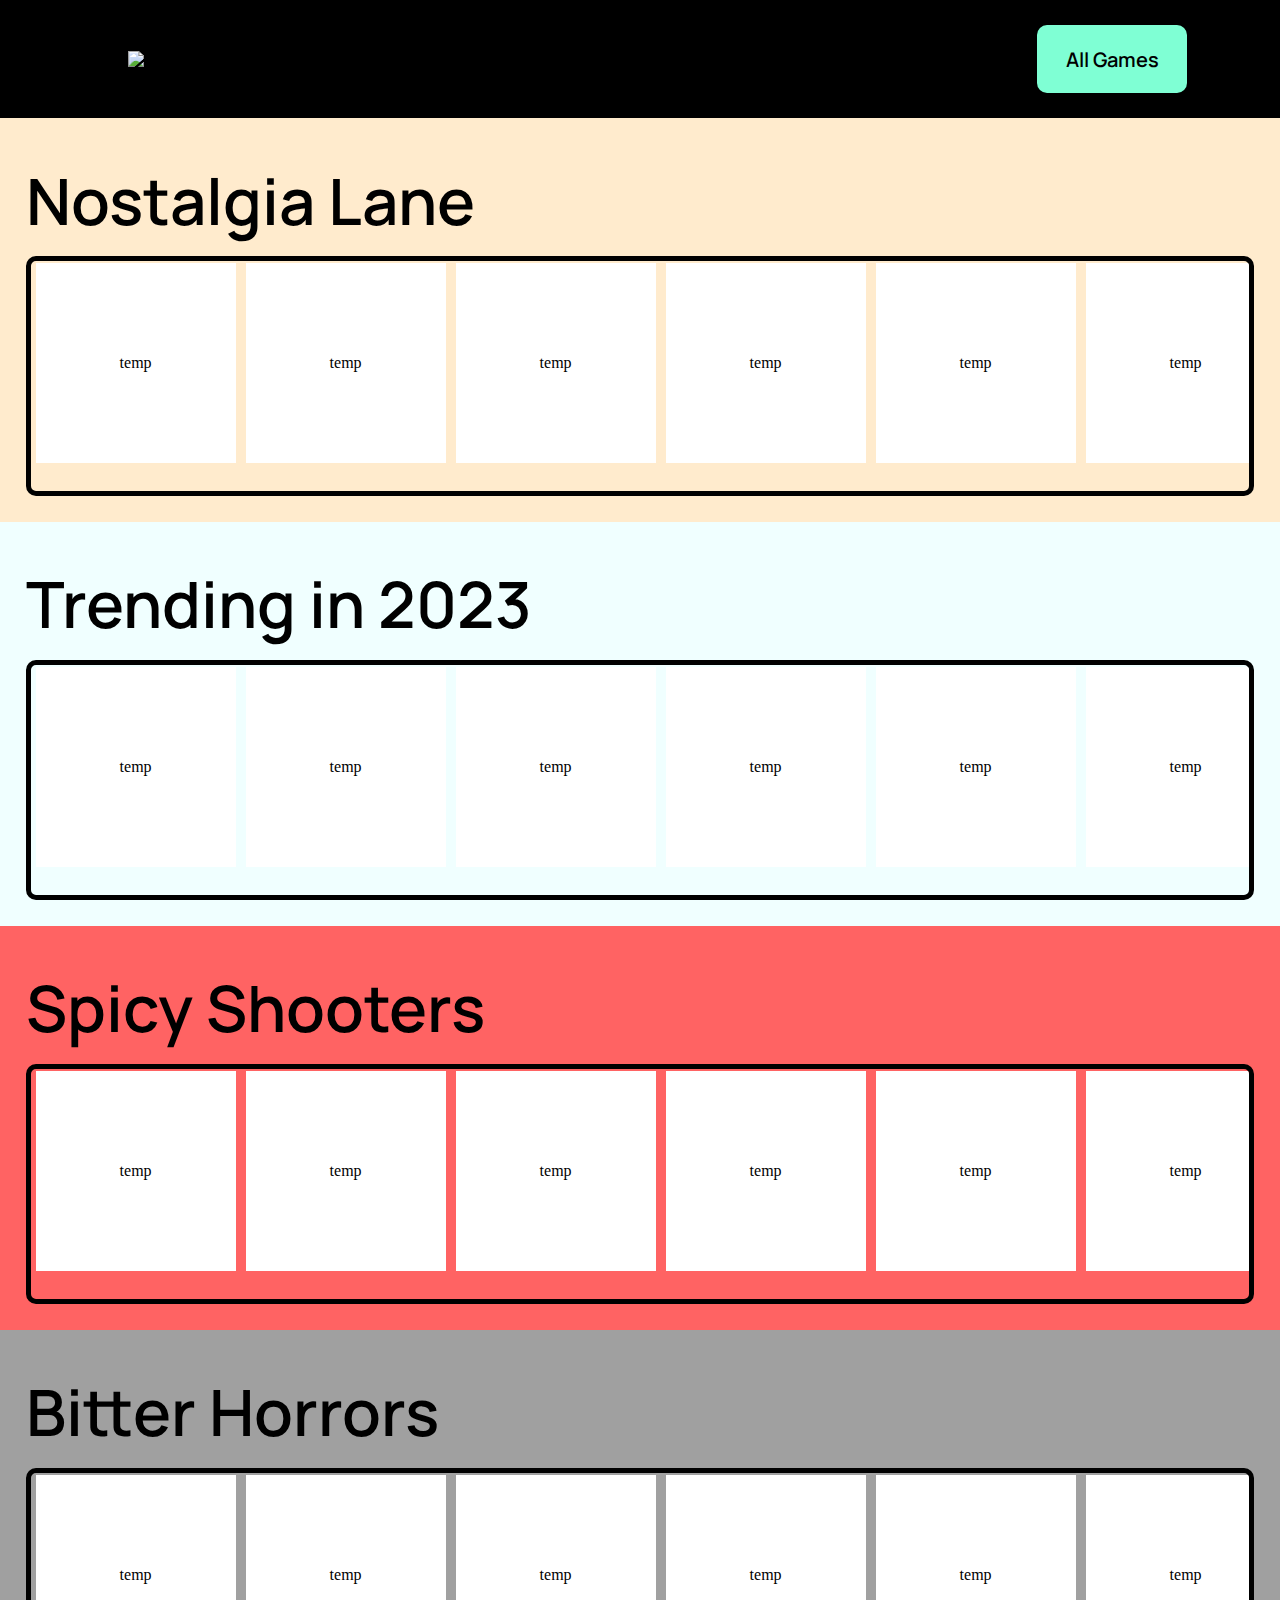
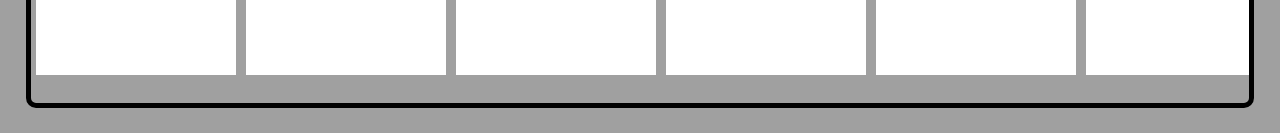
==== mainPage.html @ a6f00349 "Add files via upload" ====
<!DOCTYPE html>
<html lang="en">
<head>
    <link rel="stylesheet" href="cssFolder/mainPage.css">
    <meta charset="UTF-8">
    <meta name="viewport" content="width=device-width, initial-scale=1.0">
    <title>Unsalted - Video Game Reviews</title>
</head>
<body>
    <div class = "headerBanner">
        <nav>
            <img class = "bannerImage" src = "imageFolder/large_short_white_banner-text_only-reduced.png">
            <ul>
                <li> <a href = "catalogue.html"> <button class = "catalogueButton">  <p class = "inCatalogueButtonText"> All Games </p> </button> </a> </li>
            </ul>
        </nav>
    </div>

    <div class = "nostalgiaLane">
        <p class = "sectionTitle">
            Nostalgia Lane
        </p>
        <div class = "wrapper">
            <div class = "wrapper-item"> temp </div>
            <div class = "wrapper-item"> temp </div>
            <div class = "wrapper-item"> temp </div>
            <div class = "wrapper-item"> temp </div>
            <div class = "wrapper-item"> temp </div>
            <div class = "wrapper-item"> temp </div>
            <div class = "wrapper-item"> temp </div>
            <div class = "wrapper-item"> temp </div>
            <div class = "wrapper-item"> temp </div>
            <div class = "wrapper-item"> temp </div>
        </div>
    </div>

    <div class = "popular2023">
        <p class = "sectionTitle">
            Trending in 2023
        </p>
        <div class = "wrapper">
            <div class = "wrapper-item"> temp </div>
            <div class = "wrapper-item"> temp </div>
            <div class = "wrapper-item"> temp </div>
            <div class = "wrapper-item"> temp </div>
            <div class = "wrapper-item"> temp </div>
            <div class = "wrapper-item"> temp </div>
            <div class = "wrapper-item"> temp </div>
            <div class = "wrapper-item"> temp </div>
            <div class = "wrapper-item"> temp </div>
            <div class = "wrapper-item"> temp </div>
        </div>
    </div>

    <div class = "spicyShooters">
        <p class = "sectionTitle">
            Spicy Shooters
        </p>
        <div class = "wrapper">
            <div class = "wrapper-item"> temp </div>
            <div class = "wrapper-item"> temp </div>
            <div class = "wrapper-item"> temp </div>
            <div class = "wrapper-item"> temp </div>
            <div class = "wrapper-item"> temp </div>
            <div class = "wrapper-item"> temp </div>
            <div class = "wrapper-item"> temp </div>
            <div class = "wrapper-item"> temp </div>
            <div class = "wrapper-item"> temp </div>
            <div class = "wrapper-item"> temp </div>
        </div>
    </div>

    <div class = "bitterHorrors">
        <p class = "sectionTitle">
            Bitter Horrors
        </p>
        <div class = "wrapper">
            <div class = "wrapper-item"> temp </div>
            <div class = "wrapper-item"> temp </div>
            <div class = "wrapper-item"> temp </div>
            <div class = "wrapper-item"> temp </div>
            <div class = "wrapper-item"> temp </div>
            <div class = "wrapper-item"> temp </div>
            <div class = "wrapper-item"> temp </div>
            <div class = "wrapper-item"> temp </div>
            <div class = "wrapper-item"> temp </div>
            <div class = "wrapper-item"> temp </div>
        </div>
    </div>

</body>
</html>
---- cssFolder/mainPage.css ----
@import url('https://fonts.googleapis.com/css2?family=Manrope:wght@200..800&display=swap');
@import url('https://fonts.googleapis.com/css2?family=Bebas+Neue&family=Manrope:wght@200..800&display=swap');

body {
    background-color: white;
    margin: 0;
}

.headerBanner {
    background-color: black;
    margin-top: 0;
}

.bannerImage {
    width: 20%;
    margin-left: 10%;
    display: flex;
}

.catalogueButton {
    width: 150px;
    border: none;
    border-radius: 10px;
    padding-top: 0.25%;
    padding-bottom: 0.25%;
    background-color: aquamarine;
    cursor: pointer;
    transition-duration: 0.4s;
    outline: 0;
}

.catalogueButton:hover {
    background-color: aqua;
}

.inCatalogueButtonText {
    font-family: "Manrope", sans-serif;
    font-optical-sizing: auto;
    font-weight: 600;
    font-style: normal;
    font-size: 1.5em;
}

nav {
    width: 100%;
    display: flex;
    align-items: center;
    justify-content: space-between;
}

nav ul {
    list-style: none;
    width: 100%;
    text-align: right;
}

nav ul li {
    display: inline-block;
    margin-right: 10%;
    margin-top: 1%;
    margin-bottom: 1%;
}

nav ul li a {
    text-decoration: none;      /* no underline for text */
}

.nostalgiaLane {
    margin: 0;
    background-color: blanchedalmond;
    padding-bottom: 2%;
}

.popular2023 {
    margin: 0;
    background-color: azure;
    padding-bottom: 2%;
}

.spicyShooters {
    margin: 0;
    background-color: rgb(255, 99, 99);
    padding-bottom: 2%;
}

.bitterHorrors {
    margin: 0;
    background-color: rgb(160, 160, 160);
    padding-bottom: 2%;
}

.sectionTitle {
    margin: 0;
    padding-top: 3%;
    padding-left: 2%;
    font-family: "Manrope", sans-serif;
    font-optical-sizing: auto;
    font-weight: 600;
    font-style: normal;
    font-size: 4em;
}

.wrapper {
    margin-top: 1%;
    margin-left: 2%;
    margin-right: 2%;
    height: 230px;
    border: 5px solid black;
    border-radius: 10px;
    display: flex;
    overflow-x: auto;
}

.wrapper::-webkit-scrollbar {
    height: 15px;
    background-color: aquamarine;
}

.wrapper::-webkit-scrollbar-thumb {
    background-color: black;
}

.wrapper .wrapper-item {
    min-width: 200px;
    height: 200px;
    line-height: 200px;
    text-align: center;
    background-color: white;
    margin-right: 5px;
    margin-left: 5px;
    margin-top: 2px;
}
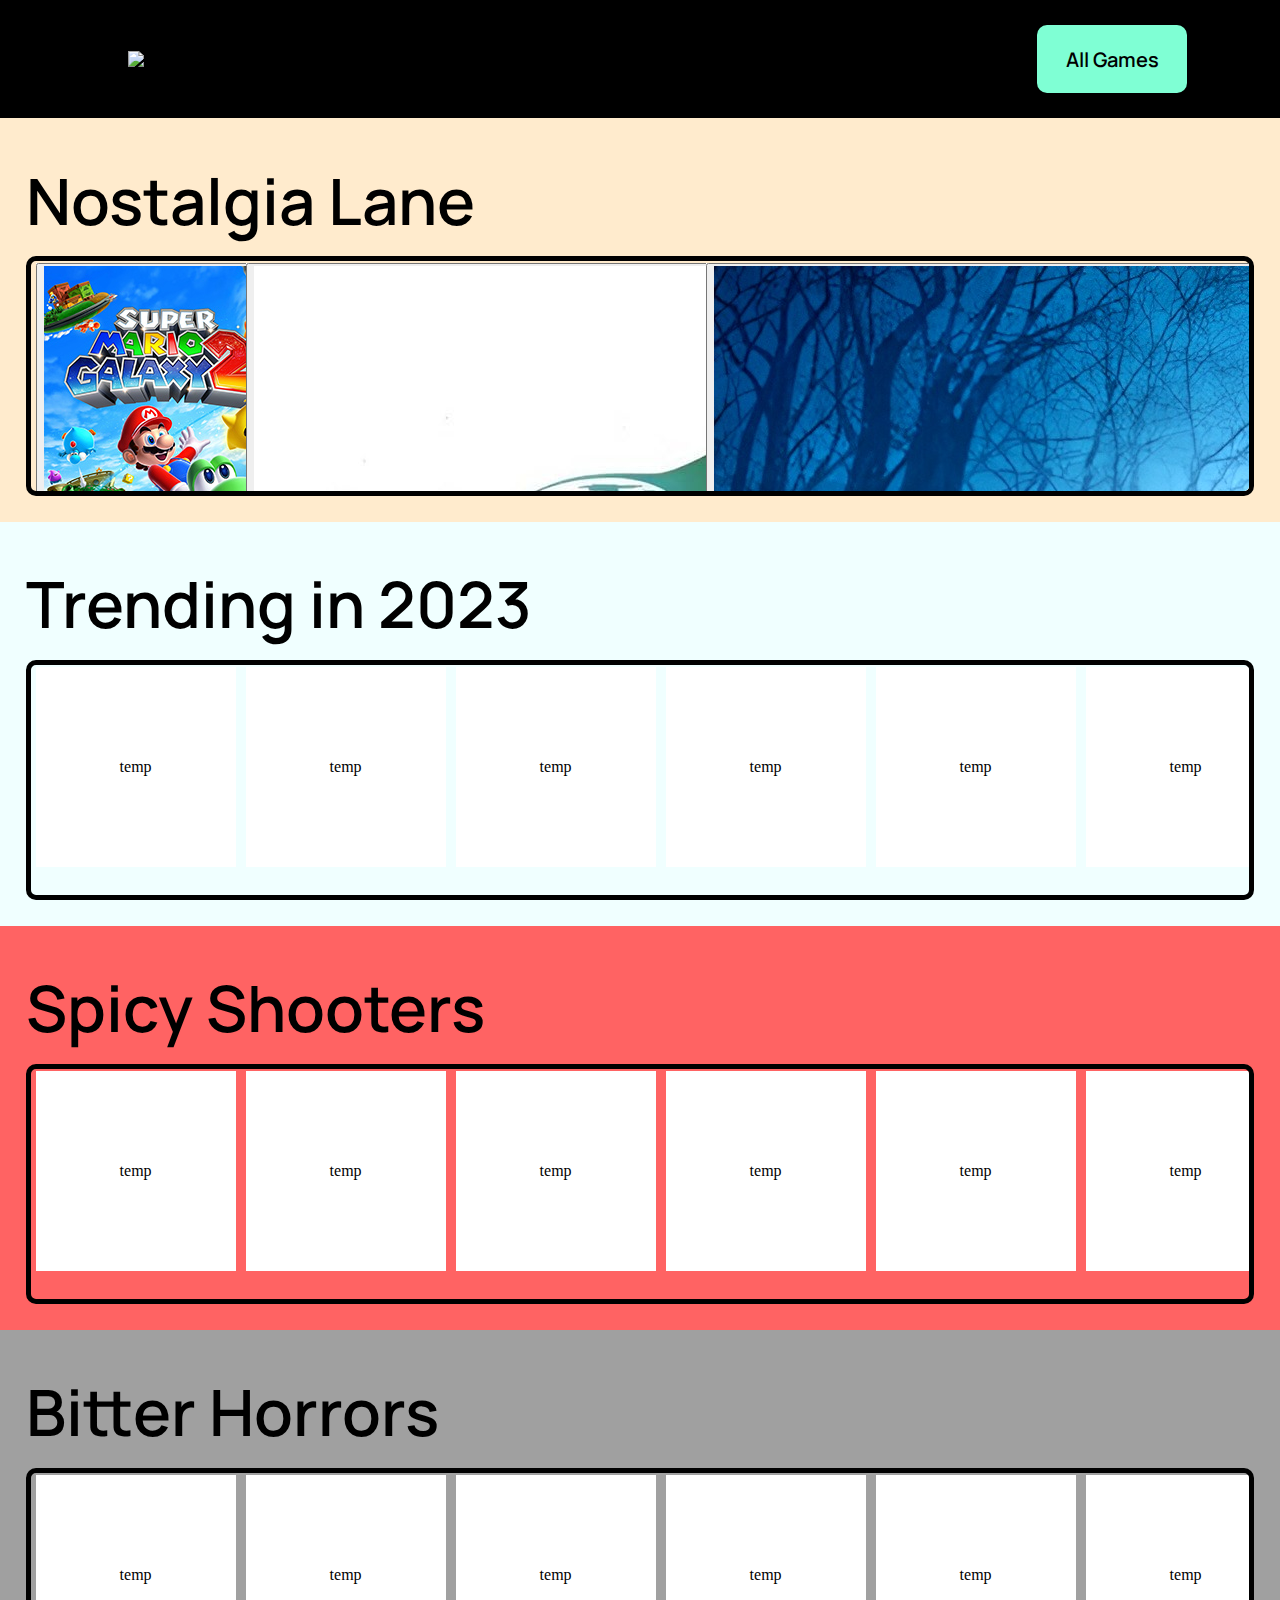
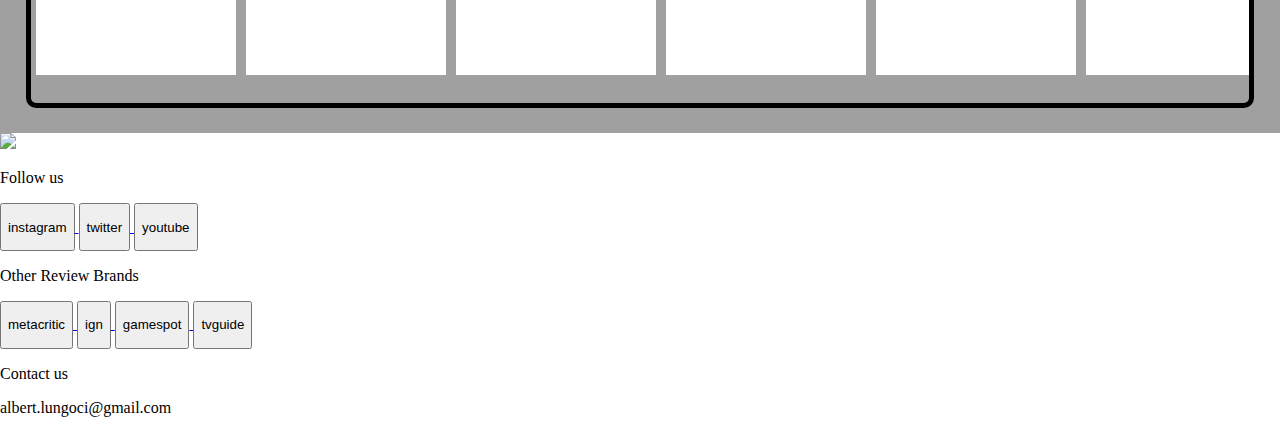
==== commit 616b390c: "Add files via upload" ====
--- a/mainPage.html
+++ b/mainPage.html
@@ -2,6 +2,7 @@
 <html lang="en">
 <head>
     <link rel="stylesheet" href="cssFolder/mainPage.css">
+    <link rel = "icon" type = "image/png" href = "imageFolder/small_white_circle_picture.png">
     <meta charset="UTF-8">
     <meta name="viewport" content="width=device-width, initial-scale=1.0">
     <title>Unsalted - Video Game Reviews</title>
@@ -21,16 +22,9 @@
             Nostalgia Lane
         </p>
         <div class = "wrapper">
-            <div class = "wrapper-item"> temp </div>
-            <div class = "wrapper-item"> temp </div>
-            <div class = "wrapper-item"> temp </div>
-            <div class = "wrapper-item"> temp </div>
-            <div class = "wrapper-item"> temp </div>
-            <div class = "wrapper-item"> temp </div>
-            <div class = "wrapper-item"> temp </div>
-            <div class = "wrapper-item"> temp </div>
-            <div class = "wrapper-item"> temp </div>
-            <div class = "wrapper-item"> temp </div>
+            <div class = "wrapper-item"> <a href = "Super-Mario-Galaxy-2.html"> <button class = "thumbnailButton"> <img class = "thumbnailButtonImage" src = "imageFolder/gameImagesFolder/Super-Mario-Galaxy-2/Super-Mario-Galaxy-2.jpg"> </button> </a> </div>
+            <div class = "wrapper-item"> <a href = "Final-Fantasy-7.html"> <button class = "thumbnailButton"> <img class = "thumbnailButtonImage" src = "imageFolder/gameImagesFolder/Final-Fantasy-7/Final-Fantasy-7.jpg"> </button> </a> </div>
+            <div class = "wrapper-item"> <a href = "Resident-Evil-4.html"> <button class = "thumbnailButton"> <img class = "thumbnailButtonImage" src = "imageFolder/gameImagesFolder/Resident-Evil-4/Resident-Evil-4.jpg"> </button> </a> </div>
         </div>
     </div>
 
@@ -88,5 +82,71 @@
         </div>
     </div>
 
+    <div class = "footerSection">
+        <img class = "footerBanner" src = "imageFolder/small_white_circle_picture.png">
+        <p class = "footerTitle">
+            Follow us
+        </p>
+        <a class = "footerRedirect" href = "https://www.instagram.com/saltiesaltieproductions/">
+            <button class = "footerRedirectButton">
+                <p class = "footerText">
+                instagram
+                </p>
+            </button>
+        </a>
+        <a class = "footerRedirect" href = "https://x.com/SaltieSaltie">
+            <button class = "footerRedirectButton">
+                <p class = "footerText">
+                twitter
+                </p>
+            </button>
+        </a>
+        <a class = "footerRedirect" href = "https://www.youtube.com/@albertlungoci">
+            <button class = "footerRedirectButton">
+                <p class = "footerText">
+                youtube
+                </p>
+            </button>
+        </a>
+
+        <p class = "footerTitle">
+            Other Review Brands
+        </p>
+        <a class = "footerRedirect" href = "https://www.metacritic.com/">
+            <button class = "footerRedirectButton">
+                <p class = "footerText">
+                    metacritic
+                </p>
+            </button>
+        </a>
+        <a class = "footerRedirect" href = "https://www.ign.com/reviews">
+            <button class = "footerRedirectButton">
+                <p class = "footerText">
+                    ign
+                </p>
+            </button>
+        </a>
+        <a class = "footerRedirect" href = "https://www.gamespot.com/">
+            <button class = "footerRedirectButton">
+                <p class = "footerText">
+                    gamespot
+                </p>
+            </button>
+        </a>
+        <a class = "footerRedirect" href = "https://www.tvguide.com/">
+            <button class = "footerRedirectButton">
+                <p class = "footerText">
+                    tvguide
+                </p>
+            </button>
+        </a>
+        <p class = "footerTitle">
+            Contact us
+        </p>
+        <p class = "footerText_withoutHover">
+            albert.lungoci@gmail.com
+        </p>
+    </div>
+
 </body>
 </html>